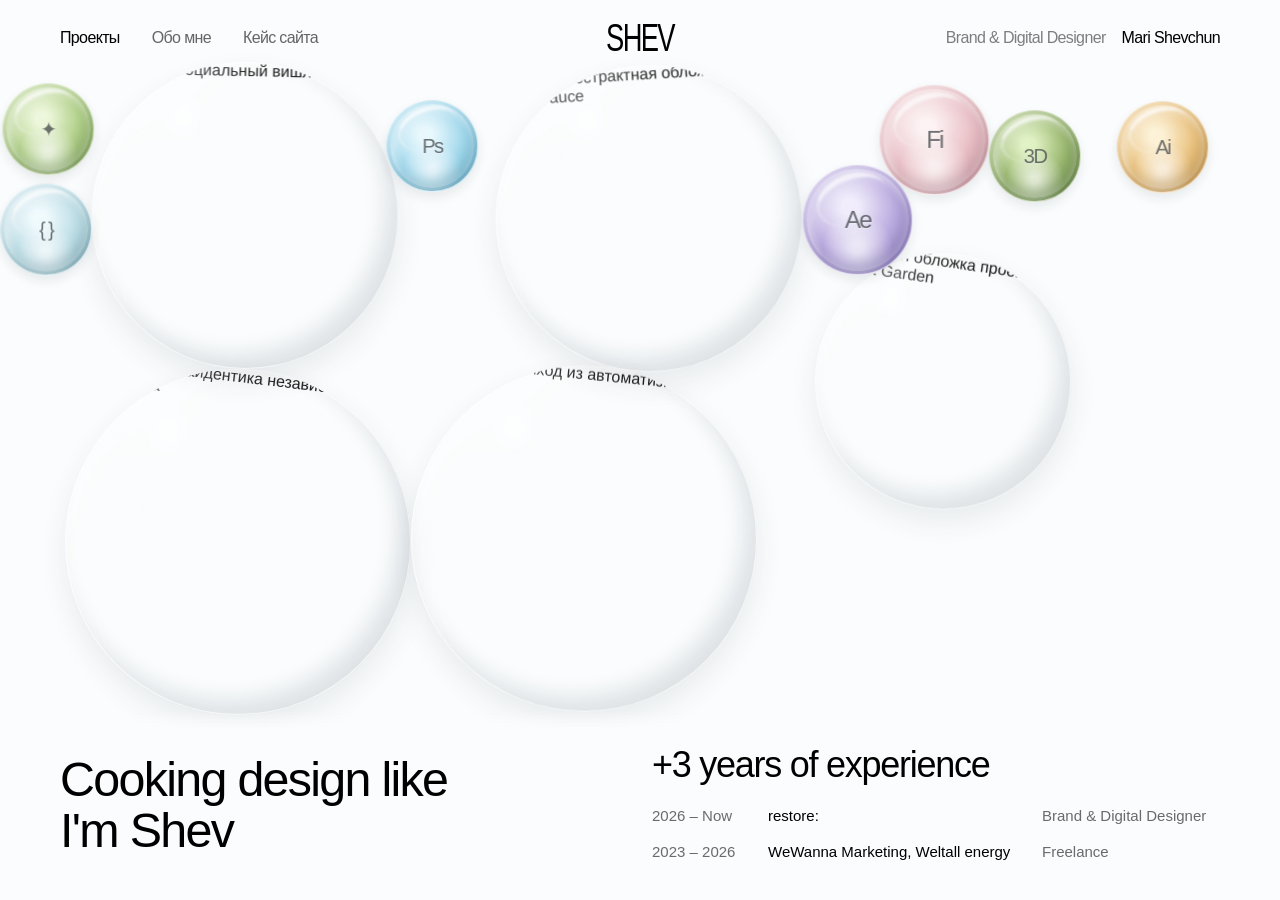
==== index.html @ 280dcb6c "Add files via upload" ====
<!doctype html>
<html lang="ru">
  <head>
    <meta charset="UTF-8" />
    <meta name="viewport" content="width=device-width, initial-scale=1" />
    <meta name="description" content="Портфолио бренд- и digital-дизайнера Mari Shevchun: айдентика, цифровые продукты, motion и эксперименты с creative coding." />
    <title>Mari Shevchun — Brand &amp; Digital Designer</title>
    <link rel="stylesheet" href="styles.css?v=toolkit-12" />
  </head>
  <body>
    <main class="page">
      <header class="header">
        <nav class="nav" aria-label="Основная навигация">
          <a href="#projects">Проекты</a>
          <a class="nav-muted" href="#about">Обо мне</a>
          <a class="nav-muted" href="projects/portfolio-case.html">Кейс сайта</a>
        </nav>
        <a class="logo" href="#" aria-label="На главную">SHEV</a>
        <p class="identity"><span>Brand &amp; Digital Designer</span> Mari Shevchun</p>
      </header>

      <section class="playground" id="projects" aria-label="Избранные проекты">
        <a class="project-ball project-ball--featured" href="projects/vataga.html" aria-label="Открыть проект VATAGA" data-project="VATAGA" data-category="Айдентика · Велоклуб" data-year="2026">
          <img src="assets/home-vataga.png" alt="VATAGA — айдентика независимого велоклуба" draggable="false" />
          <span class="project-label">View Project</span>
        </a>
        <a class="project-ball project-ball--featured" href="projects/myceli.html" aria-label="Открыть проект myCeli" data-project="myCeli" data-category="Digital Product · Wellbeing" data-year="2025">
          <img src="assets/home-myceli.png" alt="myCeli — выход из автоматизма" draggable="false" />
          <span class="project-label">View Project</span>
        </a>
        <a class="project-ball" href="projects/bitz.html" aria-label="Открыть проект БИТЗ" data-project="БИТЗ" data-category="Digital Product" data-year="2026">
          <img src="assets/home-bitz.png" alt="БИТЗ — социальный вишлист мест" draggable="false" />
          <span class="project-label">View Project</span>
        </a>
        <a class="project-ball" href="projects/secret-sauce.html" aria-label="Открыть проект Secret Sauce" data-project="Secret Sauce" data-category="Branding & Digital" data-year="2025">
          <img src="assets/cover-yellow.png" alt="Жёлтая абстрактная обложка проекта Secret Sauce" draggable="false" />
          <span class="project-label">View Project</span>
        </a>
        <a class="project-ball project-ball--compact" href="projects/secret-garden.html" aria-label="Открыть проект Secret Garden" data-project="Secret Garden" data-category="Visual Experiment" data-year="2025">
          <img src="assets/cover-gold.png" alt="Золотая обложка проекта Secret Garden" draggable="false" />
          <span class="project-label">View Project</span>
        </a>
        <div class="tool-ball tool-ball--primary tool-ball--figma" aria-label="Figma" data-project="Figma" data-category="Interfaces · Design systems" data-year="Tool"><span>Fi</span></div>
        <div class="tool-ball tool-ball--illustrator" aria-label="Illustrator" data-project="Illustrator" data-category="Identity · Vector" data-year="Tool"><span>Ai</span></div>
        <div class="tool-ball tool-ball--photoshop" aria-label="Photoshop" data-project="Photoshop" data-category="Visuals · Retouch" data-year="Tool"><span>Ps</span></div>
        <div class="tool-ball tool-ball--primary tool-ball--after-effects" aria-label="After Effects" data-project="After Effects" data-category="Motion · Compositing" data-year="Tool"><span>Ae</span></div>
        <div class="tool-ball tool-ball--blender" aria-label="Blender" data-project="Blender" data-category="3D · Rendering" data-year="Tool"><span>3D</span></div>
        <div class="tool-ball tool-ball--chatgpt" aria-label="ChatGPT" data-project="ChatGPT" data-category="Concepts · AI workflow" data-year="Tool"><span>✦</span></div>
        <div class="tool-ball tool-ball--generative" aria-label="Generative tools" data-project="Generative" data-category="Creative coding · Exploring" data-year="Tool"><span>{ }</span></div>
      </section>

      <div class="project-cursor" aria-hidden="true">
        <strong></strong>
        <span><i></i><b></b></span>
      </div>

      <footer class="intro" id="about">
        <h1>Cooking design like<br />I'm Shev</h1>
        <section class="experience" id="cv" aria-label="Опыт работы">
          <h2>+3 years of experience</h2>
          <div class="job-grid">
            <span class="muted">2026 – Now</span><span>restore:</span><span class="muted">Brand &amp; Digital Designer</span>
            <span class="muted">2023 – 2026</span><span>WeWanna Marketing, Weltall energy</span><span class="muted">Freelance</span>
          </div>
        </section>
      </footer>
    </main>

    <script src="script.js?v=toolkit-3"></script>
    <script src="typography.js"></script>
  </body>
</html>
---- styles.css ----
:root {
  --bg: #fafcfd;
  --ink: #000;
  --slate: #000000;
  --muted: rgba(0, 0, 0, 0.58);
  --page-x: 60px;
  --header-h: 76px;
}

* { box-sizing: border-box; }
html { scroll-behavior: smooth; }
body {
  margin: 0;
  overflow: hidden;
  background: var(--bg);
  color: var(--ink);
  font-family: "Suisse Intl", "Helvetica Neue", Arial, sans-serif;
  font-weight: 400;
}
a { color: inherit; text-decoration: none; }

.page { position: relative; width: 100vw; height: 100svh; min-height: 640px; overflow: hidden; }
.header {
  position: absolute; z-index: 20; inset: 0 0 auto;
  height: var(--header-h); padding: 20px var(--page-x);
  display: flex; align-items: center; justify-content: space-between;
  font-size: 16px; letter-spacing: -0.04em;
}
.nav { display: flex; gap: 32px; width: 290px; }
.nav a { position: relative; }
.nav a::after { content: ""; position: absolute; left: 0; right: 100%; bottom: -3px; height: 1px; background: currentColor; transition: right .25s ease; }
.nav a:hover::after, .nav a:focus-visible::after { right: 0; }
.nav .nav-muted { opacity: .6; }
.nav .nav-muted:hover, .nav .nav-muted:focus-visible { opacity: 1; }
.logo { position: absolute; left: 50%; transform: translateX(-50%) scaleX(.72); transform-origin: 50% 80%; font-family: Impact, "Arial Narrow", sans-serif; font-size: 38px; line-height: 1; letter-spacing: -0.06em; }
.logo.is-hit { animation: logo-hit .48s cubic-bezier(.22,.9,.28,1); }
@keyframes logo-hit {
  0%, 100% { transform: translateX(-50%) scaleX(.72) rotate(0); }
  22% { transform: translateX(-50%) scaleX(.82) scaleY(.82) rotate(-4deg); }
  48% { transform: translateX(-50%) scaleX(.68) scaleY(1.08) rotate(3deg); }
  72% { transform: translateX(-50%) scaleX(.75) scaleY(.96) rotate(-1deg); }
}
.identity { margin: 0; display: flex; gap: 16px; white-space: nowrap; }
.identity span { color: rgba(0,0,0,.5); }

.playground { position: absolute; z-index: 5; inset: var(--header-h) 0 0; touch-action: none; }
.project-ball {
  position: absolute; left: 0; top: 0; width: clamp(210px, 24vw, 560px); aspect-ratio: 1;
  border-radius: 50%; overflow: hidden; will-change: transform;
  box-shadow:
    inset 0 0 0 1px rgba(255,255,255,.7),
    inset -12px -14px 22px rgba(25,42,57,.12),
    inset 10px 12px 20px rgba(255,255,255,.22),
    0 12px 28px rgba(50,64,79,.09);
  user-select: none; -webkit-user-drag: none; cursor: none;
}
.project-ball--featured { width: clamp(250px, 27vw, 640px); }
.project-ball--compact { width: clamp(180px, 20vw, 470px); }
.project-ball.is-dragging { cursor: grabbing; z-index: 8; }
.project-ball::before {
  content: ""; position: absolute; z-index: 2; inset: 0; border-radius: inherit; pointer-events: none;
  background:
    radial-gradient(ellipse at 30% 18%, rgba(255,255,255,.72) 0 2%, rgba(255,255,255,.25) 7%, transparent 21%),
    radial-gradient(ellipse at 72% 82%, transparent 58%, rgba(255,255,255,.22) 72%, rgba(255,255,255,.55) 91%, transparent 94%);
  mix-blend-mode: screen;
  opacity: .72;
}
.project-ball.is-impacting::before { animation: impact-flash .22s ease-out; }
@keyframes impact-flash {
  0% { opacity: var(--impact-opacity, 1); filter: brightness(var(--impact-brightness, 1.8)); }
  100% { opacity: .72; filter: brightness(1); }
}
.project-ball::after { content: ""; position: absolute; z-index: 1; inset: 0; border-radius: inherit; background: rgba(18,25,34,.12); opacity: 0; transition: opacity .25s ease; }
.project-ball img { width: 100%; height: 100%; display: block; object-fit: cover; pointer-events: none; transform: rotate(var(--ball-rotation, 0deg)); transition: filter .3s ease; }
.project-ball .project-label {
  position: absolute; z-index: 2; inset: 50% auto auto 50%; transform: translate(-50%,-35%);
  color: #fff; font-size: 16px; text-align: center; letter-spacing: -.03em; white-space: nowrap;
  opacity: 0; transition: opacity .2s ease, transform .3s ease;
}
.project-ball:hover::after, .project-ball:focus-visible::after { opacity: 1; }
.project-ball:hover img, .project-ball:focus-visible img { transform: rotate(var(--ball-rotation, 0deg)) scale(1.045); filter: saturate(.82); }
.project-ball:hover .project-label, .project-ball:focus-visible .project-label { opacity: 1; transform: translate(-50%,-50%); }
.project-ball.is-dragging .project-label, .project-ball.is-dragging::after { opacity: 0; }

.tool-ball{--orb-size:clamp(64px,7.2vw,118px);--orb-color:#8ed8f2;--orb-light:#e0f8ff;--orb-deep:#55a9ca;position:absolute;left:0;top:0;width:var(--orb-size);aspect-ratio:1;border:1px solid rgba(255,255,255,.58);border-radius:50%;overflow:hidden;display:grid;place-items:center;will-change:transform;user-select:none;touch-action:none;cursor:grab;background:radial-gradient(circle at 50% 76%,rgba(255,255,255,.68) 0 5%,transparent 36%),radial-gradient(circle at 43% 38%,var(--orb-light) 0 9%,var(--orb-color) 54%,var(--orb-deep) 88%,rgba(255,255,255,.72) 100%);box-shadow:inset 5px 7px 12px rgba(255,255,255,.35),inset -6px -9px 15px rgba(28,59,76,.12),0 5px 12px rgba(37,49,58,.09);filter:saturate(.82)}
.tool-ball--primary{--orb-size:clamp(76px,8.6vw,142px)}
.tool-ball::before{content:"";position:absolute;z-index:1;left:11%;top:7%;width:66%;height:42%;border-radius:50%;border-top:calc(var(--orb-size)*.055) solid rgba(255,255,255,.8);border-left:calc(var(--orb-size)*.026) solid rgba(255,255,255,.48);transform:rotate(-21deg);filter:blur(1.15px);opacity:.82}
.tool-ball::after{content:"";position:absolute;z-index:1;inset:3%;border-radius:50%;background:radial-gradient(ellipse at 38% 32%,rgba(255,255,255,.2),transparent 42%),radial-gradient(ellipse at 62% 78%,transparent 52%,rgba(255,255,255,.2) 70%,transparent 80%);box-shadow:inset 0 0 8px rgba(255,255,255,.38);filter:blur(.25px)}
.tool-ball span{position:relative;z-index:2;color:rgba(20,28,31,.68);font-size:calc(var(--orb-size)*.22);line-height:1;letter-spacing:-.08em;opacity:.9;filter:blur(.1px);text-shadow:0 1px 2px rgba(255,255,255,.45)}
.tool-ball--figma{--orb-color:#efb9c1;--orb-light:#fff0f2;--orb-deep:#d88f9d}.tool-ball--illustrator{--orb-color:#f1bd68;--orb-light:#fff0c9;--orb-deep:#d79235}.tool-ball--photoshop{--orb-color:#91d8f2;--orb-light:#e2f8ff;--orb-deep:#58accd}.tool-ball--after-effects{--orb-color:#b7a3e7;--orb-light:#f0eaff;--orb-deep:#8970c2}.tool-ball--blender{--orb-color:#8fb45b;--orb-light:#d9f1b1;--orb-deep:#5f8232}.tool-ball--chatgpt{--orb-color:#a8cf75;--orb-light:#e8f7cf;--orb-deep:#779b45}.tool-ball--generative{--orb-color:#b2dce7;--orb-light:#ecfbff;--orb-deep:#76adbb}

.project-cursor {
  position: fixed; z-index: 80; left: 0; top: 0; min-width: 188px; padding: 13px 16px 12px;
  border: 1px solid rgba(255,255,255,.58); border-radius: 14px;
  background: rgba(255,255,255,.36); color: #000; pointer-events: none;
  -webkit-backdrop-filter: blur(18px) saturate(1.25); backdrop-filter: blur(18px) saturate(1.25);
  opacity: 0; transform: translate3d(var(--cursor-x,0),var(--cursor-y,0),0) scale(.88);
  transform-origin: 0 0; transition: opacity .16s ease, transform .2s cubic-bezier(.2,.8,.2,1);
  box-shadow: 0 10px 28px rgba(0,0,0,.09), inset 0 1px 0 rgba(255,255,255,.5);
}
.project-cursor.is-visible { opacity: 1; transform: translate3d(var(--cursor-x,0),var(--cursor-y,0),0) scale(1); }
.project-cursor strong { display:block; max-width:230px; font-size:15px; line-height:1.05; font-weight:400; letter-spacing:-.025em; }
.project-cursor span { display:flex; gap:10px; margin-top:7px; color:rgba(0,0,0,.58); font-size:11px; letter-spacing:-.02em; }
.project-cursor i,.project-cursor b { font-style:normal; font-weight:400; }
.project-cursor b::before { content:'·'; margin-right:10px; }

.intro {
  position: absolute; z-index: 10; inset: auto 0 0; padding: 20px var(--page-x) 32px;
  display: grid; grid-template-columns: 1fr 1fr; gap: 24px; align-items: end;
  color: var(--slate); background: linear-gradient(to bottom, rgba(250,252,253,0), var(--bg) 20px);
}
.intro h1 { margin: 0 0 12px; max-width: 1100px; font-size: clamp(42px, 3.78vw, 96px); line-height: 1.05; letter-spacing: -0.035em; font-weight: 400; opacity: 0; transform: translateY(14px); transition: opacity .26s ease, transform .36s cubic-bezier(.2,.8,.2,1); }
.experience { height: 137px; display: flex; flex-direction: column; justify-content: flex-end; gap: 30px; }
.intro .experience { opacity: 0; transform: translateY(10px); transition: opacity .28s ease .05s, transform .38s cubic-bezier(.2,.8,.2,1) .05s; }
.intro.is-revealed h1, .intro.is-revealed .experience { opacity: 1; transform: translateY(0); }
.experience h2 { margin: 0; font-size: clamp(36px,2.55vw,66px); line-height: .75; letter-spacing: -.035em; font-weight: 400; }
.job-grid { display: grid; grid-template-columns: clamp(104px,7vw,180px) clamp(262px,18vw,470px) 1fr; grid-auto-rows: minmax(24px, auto); column-gap: 12px; row-gap: 12px; font-size: clamp(15px,1.02vw,24px); line-height: 1; }
.muted { color: var(--muted); }

@media (min-width: 1600px) {
  :root { --page-x: clamp(72px, 3.6vw, 140px); --header-h: clamp(88px, 5vw, 118px); }
  .header { padding-top: 28px; padding-bottom: 28px; font-size: clamp(18px, .92vw, 25px); }
  .nav { width: clamp(330px, 20vw, 520px); gap: clamp(32px, 2vw, 54px); }
  .logo { font-size: clamp(44px, 2.35vw, 68px); }
  .identity { gap: clamp(16px, 1vw, 28px); }
  .project-ball { width: clamp(420px, min(22vw, 40vh), 680px); }
  .project-ball--featured { width: clamp(480px, min(25vw, 46vh), 780px); }
  .project-ball--compact { width: clamp(360px, min(19vw, 35vh), 580px); }
  .project-ball .project-label { font-size: clamp(17px, .92vw, 24px); }
  .project-cursor { min-width: clamp(210px, 12vw, 300px); padding: 18px 22px 17px; border-radius: 20px; }
  .project-cursor strong { max-width: 320px; font-size: clamp(17px, .9vw, 24px); }
  .project-cursor span { margin-top: 10px; font-size: clamp(12px, .65vw, 17px); }
  .intro { padding-top: 30px; padding-bottom: clamp(38px, 2.4vw, 64px); gap: 42px; }
  .experience { height: clamp(160px, 9vw, 220px); gap: clamp(34px, 2vw, 50px); }
}

@media (max-width: 850px) {
  :root { --page-x: 20px; --header-h: 64px; }
  .page { min-height: 600px; }
  .header { height: 64px; font-size: 14px; }
  .nav { width: auto; gap: 16px; }
  .identity span { display: none; }
  .intro { grid-template-columns: 1fr; gap: 12px; padding-bottom: 20px; }
  .intro h1 { font-size: 38px; line-height: 1.02; }
  .experience { height: auto; gap: 18px; }
  .experience h2 { font-size: 26px; line-height: 1; }
  .job-grid { grid-template-columns: 82px 1fr 100px; font-size: 12px; }
  .project-ball { width: clamp(126px, 32vw, 190px); }
  .project-ball--featured { width: clamp(150px, 38vw, 220px); }
  .project-ball--compact { width: clamp(112px, 27vw, 165px); }
  .tool-ball{--orb-size:clamp(48px,13vw,70px)}.tool-ball--primary{--orb-size:clamp(58px,15vw,82px)}
}

@media (prefers-reduced-motion: reduce) {
  html { scroll-behavior: auto; }
  .project-ball { transition: none; }
  .intro h1, .intro .experience { transition: none; }
}
@media (pointer: coarse) {
  .project-cursor { display:none; }
  .project-ball { cursor:grab; }
}
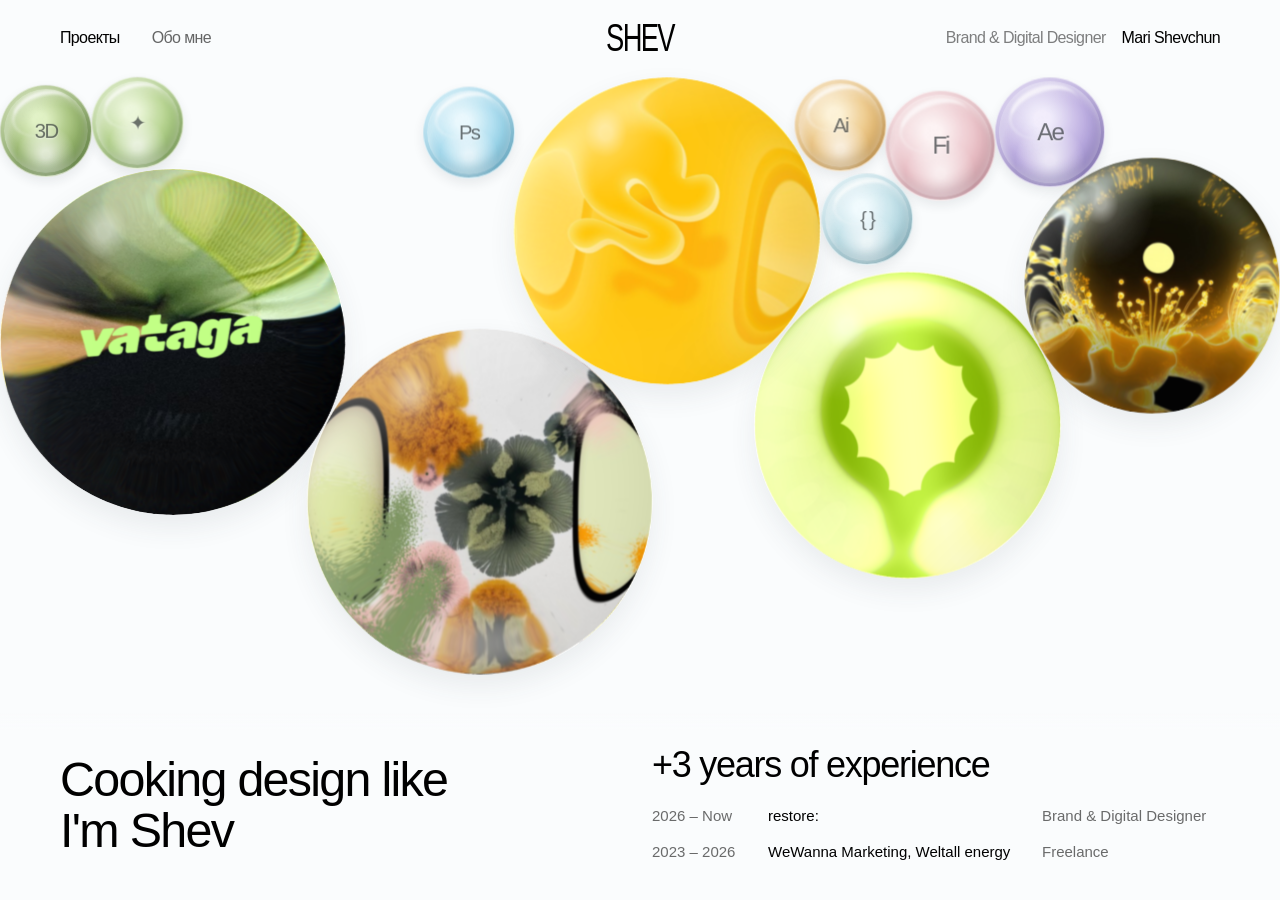
==== commit 72d61f9f: "Update portfolio" ====
--- a/index.html
+++ b/index.html
@@ -13,7 +13,6 @@
         <nav class="nav" aria-label="Основная навигация">
           <a href="#projects">Проекты</a>
           <a class="nav-muted" href="#about">Обо мне</a>
-          <a class="nav-muted" href="projects/portfolio-case.html">Кейс сайта</a>
         </nav>
         <a class="logo" href="#" aria-label="На главную">SHEV</a>
         <p class="identity"><span>Brand &amp; Digital Designer</span> Mari Shevchun</p>
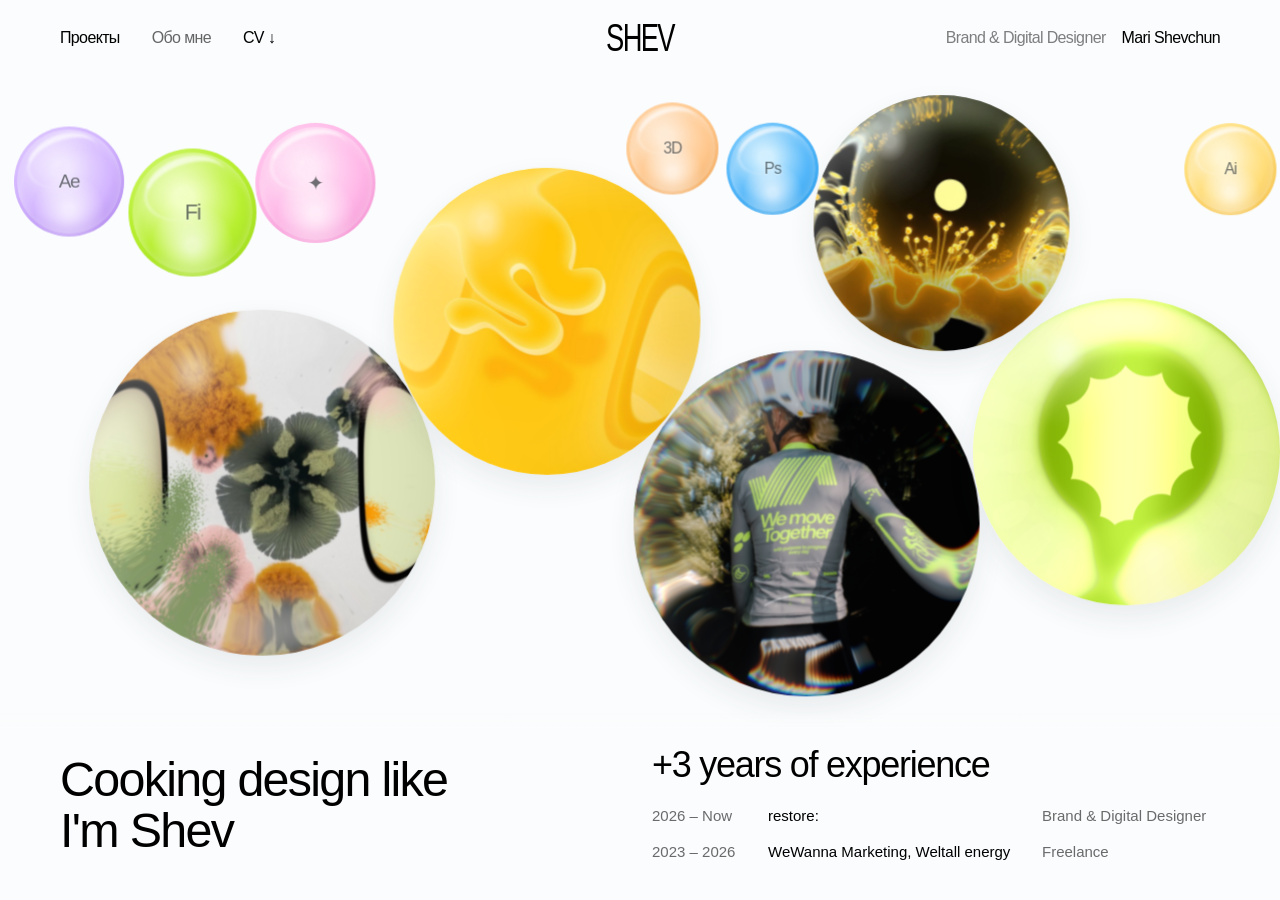
==== commit 0cf38150: "update portfolio" ====
--- a/index.html
+++ b/index.html
@@ -5,25 +5,26 @@
     <meta name="viewport" content="width=device-width, initial-scale=1" />
     <meta name="description" content="Портфолио бренд- и digital-дизайнера Mari Shevchun: айдентика, цифровые продукты, motion и эксперименты с creative coding." />
     <title>Mari Shevchun — Brand &amp; Digital Designer</title>
-    <link rel="stylesheet" href="styles.css?v=toolkit-12" />
+    <link rel="stylesheet" href="styles.css?v=restored-current-2" />
   </head>
   <body>
     <main class="page">
       <header class="header">
         <nav class="nav" aria-label="Основная навигация">
           <a href="#projects">Проекты</a>
-          <a class="nav-muted" href="#about">Обо мне</a>
+          <a class="nav-muted nav-about" href="#about">Обо мне<span class="nav-about__status" role="status">В разработке</span></a>
+          <a class="nav-cv" href="assets/documents/Mari-Shevchun-CV-2026.pdf" download="Mari-Shevchun-CV-2026.pdf">CV ↓</a>
         </nav>
         <a class="logo" href="#" aria-label="На главную">SHEV</a>
         <p class="identity"><span>Brand &amp; Digital Designer</span> Mari Shevchun</p>
       </header>
 
       <section class="playground" id="projects" aria-label="Избранные проекты">
-        <a class="project-ball project-ball--featured" href="projects/vataga.html" aria-label="Открыть проект VATAGA" data-project="VATAGA" data-category="Айдентика · Велоклуб" data-year="2026">
-          <img src="assets/home-vataga.png" alt="VATAGA — айдентика независимого велоклуба" draggable="false" />
+        <a class="project-ball project-ball--featured" href="projects/vataga.html" aria-label="Открыть проект VATAGA" data-project="VATAGA" data-category="Visual Identity" data-year="2026">
+          <img src="assets/home-vataga.png?v=cyclist-cover-1" alt="VATAGA — айдентика независимого велоклуба" draggable="false" />
           <span class="project-label">View Project</span>
         </a>
-        <a class="project-ball project-ball--featured" href="projects/myceli.html" aria-label="Открыть проект myCeli" data-project="myCeli" data-category="Digital Product · Wellbeing" data-year="2025">
+        <a class="project-ball project-ball--featured" href="projects/myceli.html" aria-label="Открыть проект myCeli" data-project="myCeli" data-category="Digital Product" data-year="2025">
           <img src="assets/home-myceli.png" alt="myCeli — выход из автоматизма" draggable="false" />
           <span class="project-label">View Project</span>
         </a>
@@ -31,11 +32,11 @@
           <img src="assets/home-bitz.png" alt="БИТЗ — социальный вишлист мест" draggable="false" />
           <span class="project-label">View Project</span>
         </a>
-        <a class="project-ball" href="projects/secret-sauce.html" aria-label="Открыть проект Secret Sauce" data-project="Secret Sauce" data-category="Branding & Digital" data-year="2025">
+        <a class="project-ball" href="projects/secret-sauce.html" aria-label="Открыть проект Secret Sauce" data-project="Secret Sauce" data-category="Branding" data-year="2025">
           <img src="assets/cover-yellow.png" alt="Жёлтая абстрактная обложка проекта Secret Sauce" draggable="false" />
           <span class="project-label">View Project</span>
         </a>
-        <a class="project-ball project-ball--compact" href="projects/secret-garden.html" aria-label="Открыть проект Secret Garden" data-project="Secret Garden" data-category="Visual Experiment" data-year="2025">
+        <a class="project-ball project-ball--compact" href="projects/secret-garden.html" aria-label="Открыть проект Secret Garden" data-project="Secret Garden" data-category="Visual Art" data-year="2025">
           <img src="assets/cover-gold.png" alt="Золотая обложка проекта Secret Garden" draggable="false" />
           <span class="project-label">View Project</span>
         </a>
@@ -45,7 +46,6 @@
         <div class="tool-ball tool-ball--primary tool-ball--after-effects" aria-label="After Effects" data-project="After Effects" data-category="Motion · Compositing" data-year="Tool"><span>Ae</span></div>
         <div class="tool-ball tool-ball--blender" aria-label="Blender" data-project="Blender" data-category="3D · Rendering" data-year="Tool"><span>3D</span></div>
         <div class="tool-ball tool-ball--chatgpt" aria-label="ChatGPT" data-project="ChatGPT" data-category="Concepts · AI workflow" data-year="Tool"><span>✦</span></div>
-        <div class="tool-ball tool-ball--generative" aria-label="Generative tools" data-project="Generative" data-category="Creative coding · Exploring" data-year="Tool"><span>{ }</span></div>
       </section>
 
       <div class="project-cursor" aria-hidden="true">
@@ -65,7 +65,7 @@
       </footer>
     </main>
 
-    <script src="script.js?v=toolkit-3"></script>
+    <script src="script.js?v=restored-current-2"></script>
     <script src="typography.js"></script>
   </body>
 </html>
--- a/styles.css
+++ b/styles.css
@@ -160,3 +160,11 @@
   .project-cursor { display:none; }
   .project-ball { cursor:grab; }
 }
+
+/* Restored current interaction layer */
+body{opacity:1;transition:opacity .22s ease}body.is-page-leaving{opacity:0}
+.nav-about__status{position:absolute;z-index:20;left:50%;top:calc(100% + 12px);width:max-content;padding:7px 11px;border:1px solid rgba(0,0,0,.08);border-radius:999px;background:rgba(255,255,255,.72);backdrop-filter:blur(14px);box-shadow:0 8px 24px rgba(0,0,0,.08);color:#000;font-size:12px;line-height:1;letter-spacing:-.02em;opacity:0;pointer-events:none;transform:translate(-50%,-5px);transition:opacity .2s ease,transform .25s cubic-bezier(.2,.75,.25,1)}.nav-about:hover .nav-about__status,.nav-about:focus-visible .nav-about__status{opacity:1;transform:translate(-50%,0)}
+.project-ball{--parallax-x:0px;--parallax-y:0px}.project-ball img{transform:translate3d(var(--parallax-x),var(--parallax-y),0) rotate(var(--ball-rotation,0deg)) scale(1.035);transition:filter .3s ease,transform .18s cubic-bezier(.2,.75,.25,1)}.project-ball:hover img,.project-ball:focus-visible img{transform:translate3d(var(--parallax-x),var(--parallax-y),0) rotate(var(--ball-rotation,0deg)) scale(1.075);filter:saturate(.88)}
+.tool-ball{border:0;box-shadow:none;filter:none}.tool-ball span{max-width:82%;font-size:calc(var(--orb-size)*.17);line-height:.92;letter-spacing:-.055em;text-align:center}.tool-ball--figma{--orb-size:clamp(96px,10vw,160px);--orb-color:#b8ef31;--orb-light:#efffb9;--orb-deep:#9bd719}.tool-ball--illustrator{--orb-color:#ffdd78;--orb-light:#fff4c9;--orb-deep:#f2bc48}.tool-ball--photoshop{--orb-color:#55b8fa;--orb-light:#c9edff;--orb-deep:#269ae7}.tool-ball--chatgpt{--orb-size:clamp(88px,9.4vw,152px);--orb-color:#ffb8e8;--orb-light:#ffe5f7;--orb-deep:#f290d0}.tool-ball--after-effects{--orb-color:#d3b5ff;--orb-light:#efe4ff;--orb-deep:#ac82eb}.tool-ball--blender{--orb-color:#ffc88e;--orb-light:#ffe8ce;--orb-deep:#f0a85c}
+.project-cursor{--tag-color:#edfe8c;--tag-ink:#88b718;--tag-a-x:4px;--tag-a-y:78px;--tag-a-r:5deg;--tag-b-x:70px;--tag-b-y:8px;--tag-b-r:-4deg;width:360px;height:170px;min-width:0;padding:0;border:0;background:transparent;backdrop-filter:none;box-shadow:none;opacity:0;transform:translate3d(var(--cursor-x,0),var(--cursor-y,0),0) scale(.78) rotate(-2deg);transition:opacity .14s ease,transform .26s cubic-bezier(.18,.9,.22,1.18)}.project-cursor.is-visible{opacity:1;transform:translate3d(var(--cursor-x,0),var(--cursor-y,0),0) scale(1) rotate(0)}.project-cursor strong,.project-cursor b{display:block;position:absolute;width:max-content;max-width:min(310px,42vw);padding:12px 26px 13px;border:1px solid rgba(255,255,255,.76);border-radius:999px;background:var(--tag-color);color:var(--tag-ink);font-style:normal;font-weight:400;font-size:clamp(18px,1.35vw,30px);line-height:1;letter-spacing:-.045em;white-space:nowrap;box-shadow:0 8px 16px color-mix(in srgb,var(--tag-color) 45%,transparent),inset 0 2px 5px rgba(255,255,255,.7),inset 0 -5px 10px rgba(0,0,0,.07)}.project-cursor strong{left:var(--tag-a-x);top:var(--tag-a-y);opacity:0;scale:.68;transform:rotate(var(--tag-a-r))}.project-cursor span{display:contents}.project-cursor b{left:var(--tag-b-x);top:var(--tag-b-y);opacity:0;scale:.68;transform:rotate(var(--tag-b-r))}.project-cursor i{display:none}.project-cursor.is-visible strong{animation:tag-enter .52s .13s cubic-bezier(.2,1.42,.35,1) both,tag-float-a 3.4s .65s ease-in-out infinite}.project-cursor.is-visible b{animation:tag-enter .5s .04s cubic-bezier(.2,1.42,.35,1) both,tag-float-b 2.9s .54s ease-in-out infinite}@keyframes tag-enter{0%{opacity:0;scale:.62}72%{opacity:1;scale:1.06}100%{opacity:1;scale:1}}@keyframes tag-float-a{0%,100%{translate:0 0}45%{translate:4px -7px}72%{translate:-2px -3px}}@keyframes tag-float-b{0%,100%{translate:0 0}38%{translate:-5px 6px}70%{translate:3px 2px}}
+@media(min-width:1600px){.project-cursor{width:460px;height:210px;padding:0}.project-cursor strong,.project-cursor b{padding:15px 34px 16px;font-size:clamp(22px,1.25vw,34px)}}
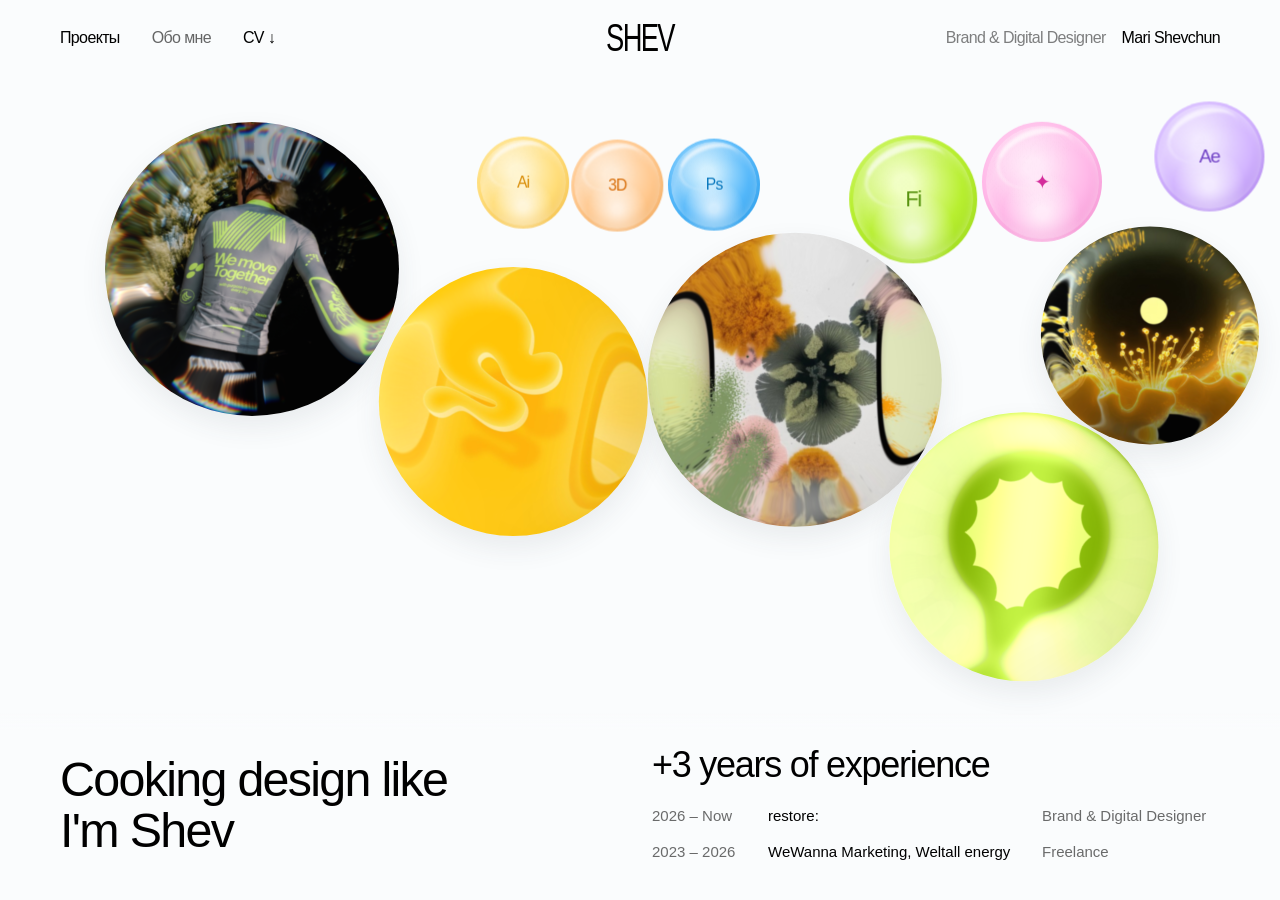
==== commit f4ff56a8: "новое" ====
--- a/index.html
+++ b/index.html
@@ -5,7 +5,7 @@
     <meta name="viewport" content="width=device-width, initial-scale=1" />
     <meta name="description" content="Портфолио бренд- и digital-дизайнера Mari Shevchun: айдентика, цифровые продукты, motion и эксперименты с creative coding." />
     <title>Mari Shevchun — Brand &amp; Digital Designer</title>
-    <link rel="stylesheet" href="styles.css?v=restored-current-2" />
+    <link rel="stylesheet" href="styles.css?v=adaptive-1" />
   </head>
   <body>
     <main class="page">
@@ -21,23 +21,23 @@
 
       <section class="playground" id="projects" aria-label="Избранные проекты">
         <a class="project-ball project-ball--featured" href="projects/vataga.html" aria-label="Открыть проект VATAGA" data-project="VATAGA" data-category="Visual Identity" data-year="2026">
-          <img src="assets/home-vataga.png?v=cyclist-cover-1" alt="VATAGA — айдентика независимого велоклуба" draggable="false" />
+          <img src="assets/home-vataga.png?v=cyclist-cover-1" alt="VATAGA — айдентика независимого велоклуба" draggable="false" width="540" height="540" decoding="async" fetchpriority="high" />
           <span class="project-label">View Project</span>
         </a>
         <a class="project-ball project-ball--featured" href="projects/myceli.html" aria-label="Открыть проект myCeli" data-project="myCeli" data-category="Digital Product" data-year="2025">
-          <img src="assets/home-myceli.png" alt="myCeli — выход из автоматизма" draggable="false" />
+          <img src="assets/home-myceli.png" alt="myCeli — выход из автоматизма" draggable="false" width="540" height="540" decoding="async" />
           <span class="project-label">View Project</span>
         </a>
         <a class="project-ball" href="projects/bitz.html" aria-label="Открыть проект БИТЗ" data-project="БИТЗ" data-category="Digital Product" data-year="2026">
-          <img src="assets/home-bitz.png" alt="БИТЗ — социальный вишлист мест" draggable="false" />
+          <img src="assets/home-bitz.png" alt="БИТЗ — социальный вишлист мест" draggable="false" width="540" height="540" decoding="async" />
           <span class="project-label">View Project</span>
         </a>
         <a class="project-ball" href="projects/secret-sauce.html" aria-label="Открыть проект Secret Sauce" data-project="Secret Sauce" data-category="Branding" data-year="2025">
-          <img src="assets/cover-yellow.png" alt="Жёлтая абстрактная обложка проекта Secret Sauce" draggable="false" />
+          <img src="assets/cover-yellow.png" alt="Жёлтая абстрактная обложка проекта Secret Sauce" draggable="false" width="540" height="540" decoding="async" />
           <span class="project-label">View Project</span>
         </a>
         <a class="project-ball project-ball--compact" href="projects/secret-garden.html" aria-label="Открыть проект Secret Garden" data-project="Secret Garden" data-category="Visual Art" data-year="2025">
-          <img src="assets/cover-gold.png" alt="Золотая обложка проекта Secret Garden" draggable="false" />
+          <img src="assets/cover-gold.png" alt="Золотая обложка проекта Secret Garden" draggable="false" width="540" height="540" decoding="async" />
           <span class="project-label">View Project</span>
         </a>
         <div class="tool-ball tool-ball--primary tool-ball--figma" aria-label="Figma" data-project="Figma" data-category="Interfaces · Design systems" data-year="Tool"><span>Fi</span></div>
@@ -65,7 +65,7 @@
       </footer>
     </main>
 
-    <script src="script.js?v=restored-current-2"></script>
+    <script src="script.js?v=adaptive-1"></script>
     <script src="typography.js"></script>
   </body>
 </html>
--- a/styles.css
+++ b/styles.css
@@ -45,7 +45,7 @@
 
 .playground { position: absolute; z-index: 5; inset: var(--header-h) 0 0; touch-action: none; }
 .project-ball {
-  position: absolute; left: 0; top: 0; width: clamp(210px, 24vw, 560px); aspect-ratio: 1;
+  position: absolute; left: 0; top: 0; width: clamp(190px, min(21vw, 34svh), 440px); aspect-ratio: 1;
   border-radius: 50%; overflow: hidden; will-change: transform;
   box-shadow:
     inset 0 0 0 1px rgba(255,255,255,.7),
@@ -54,8 +54,8 @@
     0 12px 28px rgba(50,64,79,.09);
   user-select: none; -webkit-user-drag: none; cursor: none;
 }
-.project-ball--featured { width: clamp(250px, 27vw, 640px); }
-.project-ball--compact { width: clamp(180px, 20vw, 470px); }
+.project-ball--featured { width: clamp(220px, min(23vw, 39svh), 500px); }
+.project-ball--compact { width: clamp(165px, min(17vw, 29svh), 360px); }
 .project-ball.is-dragging { cursor: grabbing; z-index: 8; }
 .project-ball::before {
   content: ""; position: absolute; z-index: 2; inset: 0; border-radius: inherit; pointer-events: none;
@@ -123,9 +123,9 @@
   .nav { width: clamp(330px, 20vw, 520px); gap: clamp(32px, 2vw, 54px); }
   .logo { font-size: clamp(44px, 2.35vw, 68px); }
   .identity { gap: clamp(16px, 1vw, 28px); }
-  .project-ball { width: clamp(420px, min(22vw, 40vh), 680px); }
-  .project-ball--featured { width: clamp(480px, min(25vw, 46vh), 780px); }
-  .project-ball--compact { width: clamp(360px, min(19vw, 35vh), 580px); }
+  .project-ball { width: clamp(300px, min(18vw, 32svh), 460px); }
+  .project-ball--featured { width: clamp(350px, min(21vw, 37svh), 520px); }
+  .project-ball--compact { width: clamp(260px, min(15vw, 27svh), 380px); }
   .project-ball .project-label { font-size: clamp(17px, .92vw, 24px); }
   .project-cursor { min-width: clamp(210px, 12vw, 300px); padding: 18px 22px 17px; border-radius: 20px; }
   .project-cursor strong { max-width: 320px; font-size: clamp(17px, .9vw, 24px); }
@@ -151,6 +151,18 @@
   .tool-ball{--orb-size:clamp(48px,13vw,70px)}.tool-ball--primary{--orb-size:clamp(58px,15vw,82px)}
 }
 
+@media (max-width: 520px) {
+  .nav-about { display: none; }
+}
+
+@media (min-width: 851px) and (max-height: 760px) {
+  .project-ball { width: clamp(170px, min(19vw, 29svh), 330px); }
+  .project-ball--featured { width: clamp(205px, min(22vw, 34svh), 390px); }
+  .project-ball--compact { width: clamp(145px, min(15vw, 24svh), 275px); }
+  .tool-ball { --orb-size: clamp(54px, min(6vw, 11svh), 94px); }
+  .tool-ball--primary { --orb-size: clamp(66px, min(7vw, 13svh), 110px); }
+}
+
 @media (prefers-reduced-motion: reduce) {
   html { scroll-behavior: auto; }
   .project-ball { transition: none; }
@@ -166,5 +178,13 @@
 .nav-about__status{position:absolute;z-index:20;left:50%;top:calc(100% + 12px);width:max-content;padding:7px 11px;border:1px solid rgba(0,0,0,.08);border-radius:999px;background:rgba(255,255,255,.72);backdrop-filter:blur(14px);box-shadow:0 8px 24px rgba(0,0,0,.08);color:#000;font-size:12px;line-height:1;letter-spacing:-.02em;opacity:0;pointer-events:none;transform:translate(-50%,-5px);transition:opacity .2s ease,transform .25s cubic-bezier(.2,.75,.25,1)}.nav-about:hover .nav-about__status,.nav-about:focus-visible .nav-about__status{opacity:1;transform:translate(-50%,0)}
 .project-ball{--parallax-x:0px;--parallax-y:0px}.project-ball img{transform:translate3d(var(--parallax-x),var(--parallax-y),0) rotate(var(--ball-rotation,0deg)) scale(1.035);transition:filter .3s ease,transform .18s cubic-bezier(.2,.75,.25,1)}.project-ball:hover img,.project-ball:focus-visible img{transform:translate3d(var(--parallax-x),var(--parallax-y),0) rotate(var(--ball-rotation,0deg)) scale(1.075);filter:saturate(.88)}
 .tool-ball{border:0;box-shadow:none;filter:none}.tool-ball span{max-width:82%;font-size:calc(var(--orb-size)*.17);line-height:.92;letter-spacing:-.055em;text-align:center}.tool-ball--figma{--orb-size:clamp(96px,10vw,160px);--orb-color:#b8ef31;--orb-light:#efffb9;--orb-deep:#9bd719}.tool-ball--illustrator{--orb-color:#ffdd78;--orb-light:#fff4c9;--orb-deep:#f2bc48}.tool-ball--photoshop{--orb-color:#55b8fa;--orb-light:#c9edff;--orb-deep:#269ae7}.tool-ball--chatgpt{--orb-size:clamp(88px,9.4vw,152px);--orb-color:#ffb8e8;--orb-light:#ffe5f7;--orb-deep:#f290d0}.tool-ball--after-effects{--orb-color:#d3b5ff;--orb-light:#efe4ff;--orb-deep:#ac82eb}.tool-ball--blender{--orb-color:#ffc88e;--orb-light:#ffe8ce;--orb-deep:#f0a85c}
+.tool-ball span{opacity:1;text-shadow:none}
+.tool-ball--figma span{color:#57930f}
+.tool-ball--illustrator span{color:#d88a00}
+.tool-ball--photoshop span{color:#0877bd}
+.tool-ball--chatgpt span{color:#d42b9b}
+.tool-ball--after-effects span{color:#7042c6}
+.tool-ball--blender span{color:#d86d08}
+.project-ball::before{display:none}
 .project-cursor{--tag-color:#edfe8c;--tag-ink:#88b718;--tag-a-x:4px;--tag-a-y:78px;--tag-a-r:5deg;--tag-b-x:70px;--tag-b-y:8px;--tag-b-r:-4deg;width:360px;height:170px;min-width:0;padding:0;border:0;background:transparent;backdrop-filter:none;box-shadow:none;opacity:0;transform:translate3d(var(--cursor-x,0),var(--cursor-y,0),0) scale(.78) rotate(-2deg);transition:opacity .14s ease,transform .26s cubic-bezier(.18,.9,.22,1.18)}.project-cursor.is-visible{opacity:1;transform:translate3d(var(--cursor-x,0),var(--cursor-y,0),0) scale(1) rotate(0)}.project-cursor strong,.project-cursor b{display:block;position:absolute;width:max-content;max-width:min(310px,42vw);padding:12px 26px 13px;border:1px solid rgba(255,255,255,.76);border-radius:999px;background:var(--tag-color);color:var(--tag-ink);font-style:normal;font-weight:400;font-size:clamp(18px,1.35vw,30px);line-height:1;letter-spacing:-.045em;white-space:nowrap;box-shadow:0 8px 16px color-mix(in srgb,var(--tag-color) 45%,transparent),inset 0 2px 5px rgba(255,255,255,.7),inset 0 -5px 10px rgba(0,0,0,.07)}.project-cursor strong{left:var(--tag-a-x);top:var(--tag-a-y);opacity:0;scale:.68;transform:rotate(var(--tag-a-r))}.project-cursor span{display:contents}.project-cursor b{left:var(--tag-b-x);top:var(--tag-b-y);opacity:0;scale:.68;transform:rotate(var(--tag-b-r))}.project-cursor i{display:none}.project-cursor.is-visible strong{animation:tag-enter .52s .13s cubic-bezier(.2,1.42,.35,1) both,tag-float-a 3.4s .65s ease-in-out infinite}.project-cursor.is-visible b{animation:tag-enter .5s .04s cubic-bezier(.2,1.42,.35,1) both,tag-float-b 2.9s .54s ease-in-out infinite}@keyframes tag-enter{0%{opacity:0;scale:.62}72%{opacity:1;scale:1.06}100%{opacity:1;scale:1}}@keyframes tag-float-a{0%,100%{translate:0 0}45%{translate:4px -7px}72%{translate:-2px -3px}}@keyframes tag-float-b{0%,100%{translate:0 0}38%{translate:-5px 6px}70%{translate:3px 2px}}
 @media(min-width:1600px){.project-cursor{width:460px;height:210px;padding:0}.project-cursor strong,.project-cursor b{padding:15px 34px 16px;font-size:clamp(22px,1.25vw,34px)}}
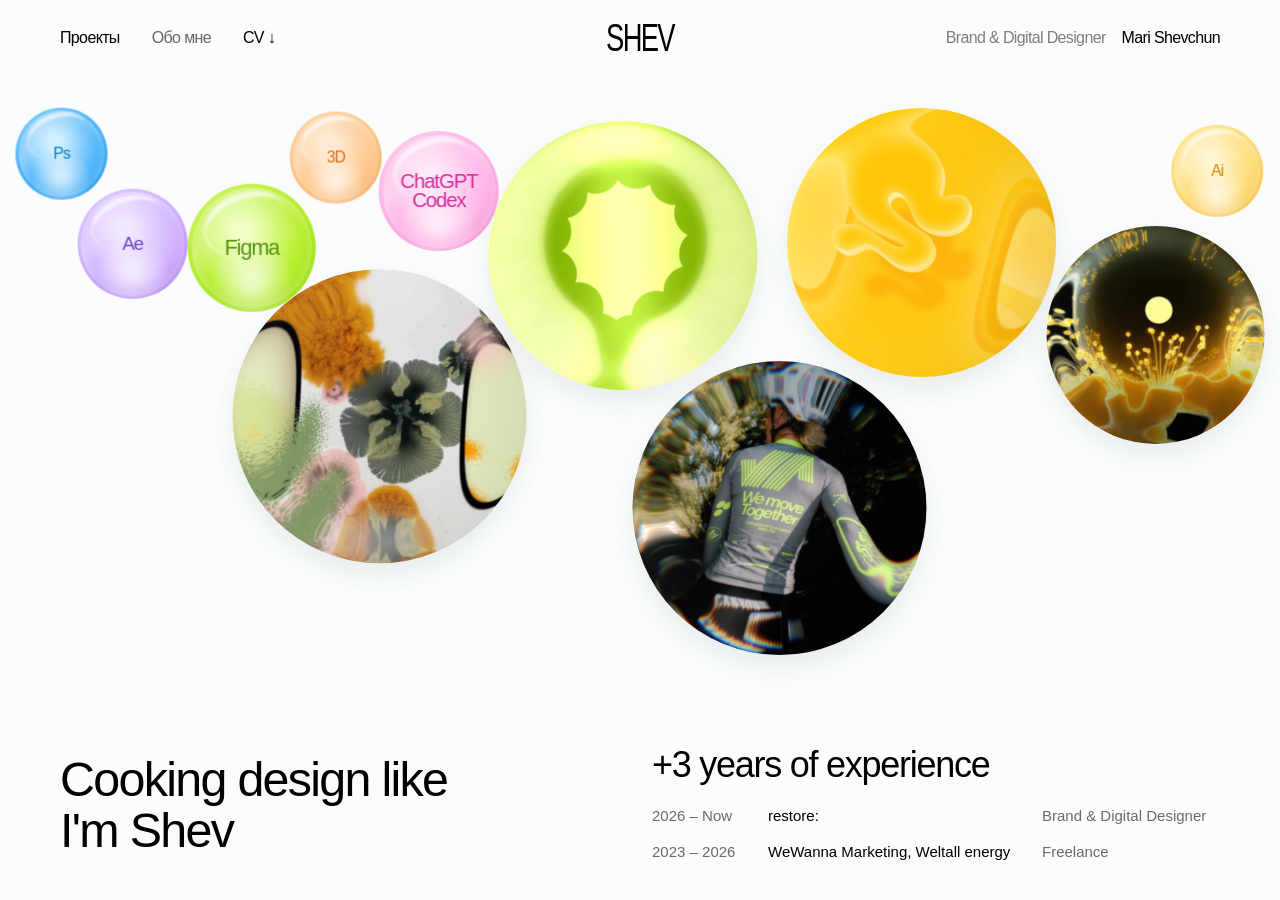
==== commit 739951f1: "новое" ====
--- a/index.html
+++ b/index.html
@@ -40,12 +40,12 @@
           <img src="assets/cover-gold.png" alt="Золотая обложка проекта Secret Garden" draggable="false" width="540" height="540" decoding="async" />
           <span class="project-label">View Project</span>
         </a>
-        <div class="tool-ball tool-ball--primary tool-ball--figma" aria-label="Figma" data-project="Figma" data-category="Interfaces · Design systems" data-year="Tool"><span>Fi</span></div>
+        <div class="tool-ball tool-ball--primary tool-ball--figma" aria-label="Figma" data-project="Figma" data-category="Interfaces · Design systems" data-year="Tool"><span>Figma</span></div>
         <div class="tool-ball tool-ball--illustrator" aria-label="Illustrator" data-project="Illustrator" data-category="Identity · Vector" data-year="Tool"><span>Ai</span></div>
         <div class="tool-ball tool-ball--photoshop" aria-label="Photoshop" data-project="Photoshop" data-category="Visuals · Retouch" data-year="Tool"><span>Ps</span></div>
         <div class="tool-ball tool-ball--primary tool-ball--after-effects" aria-label="After Effects" data-project="After Effects" data-category="Motion · Compositing" data-year="Tool"><span>Ae</span></div>
         <div class="tool-ball tool-ball--blender" aria-label="Blender" data-project="Blender" data-category="3D · Rendering" data-year="Tool"><span>3D</span></div>
-        <div class="tool-ball tool-ball--chatgpt" aria-label="ChatGPT" data-project="ChatGPT" data-category="Concepts · AI workflow" data-year="Tool"><span>✦</span></div>
+        <div class="tool-ball tool-ball--chatgpt" aria-label="ChatGPT / Codex" data-project="ChatGPT / Codex" data-category="Concepts · AI workflow" data-year="Tool"><span>ChatGPT<br>Codex</span></div>
       </section>
 
       <div class="project-cursor" aria-hidden="true">
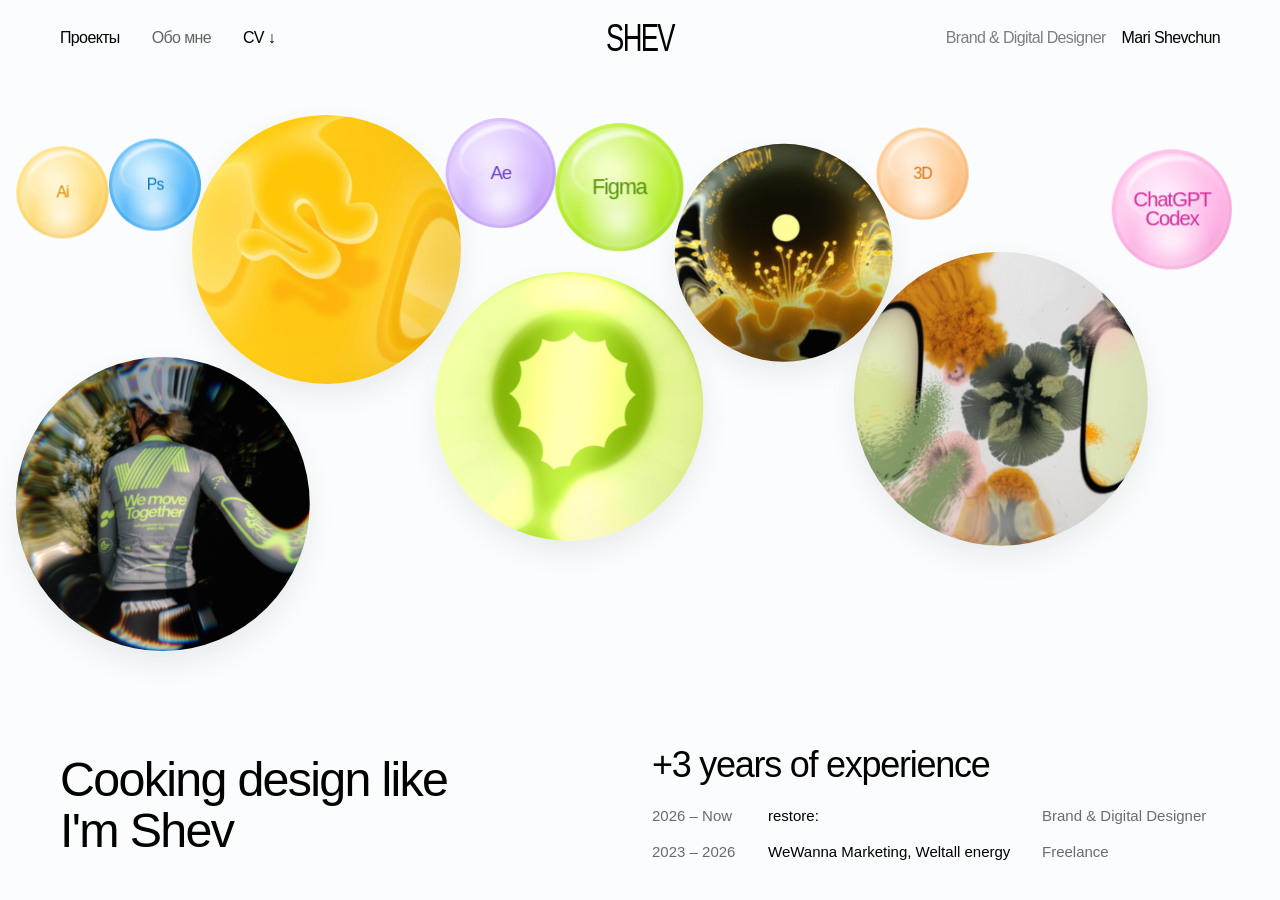
==== commit 91df89a2: "новое" ====
--- a/index.html
+++ b/index.html
@@ -5,6 +5,7 @@
     <meta name="viewport" content="width=device-width, initial-scale=1" />
     <meta name="description" content="Портфолио бренд- и digital-дизайнера Mari Shevchun: айдентика, цифровые продукты, motion и эксперименты с creative coding." />
     <title>Mari Shevchun — Brand &amp; Digital Designer</title>
+    <link rel="icon" href="favicon.png" type="image/png" />
     <link rel="stylesheet" href="styles.css?v=adaptive-1" />
   </head>
   <body>
